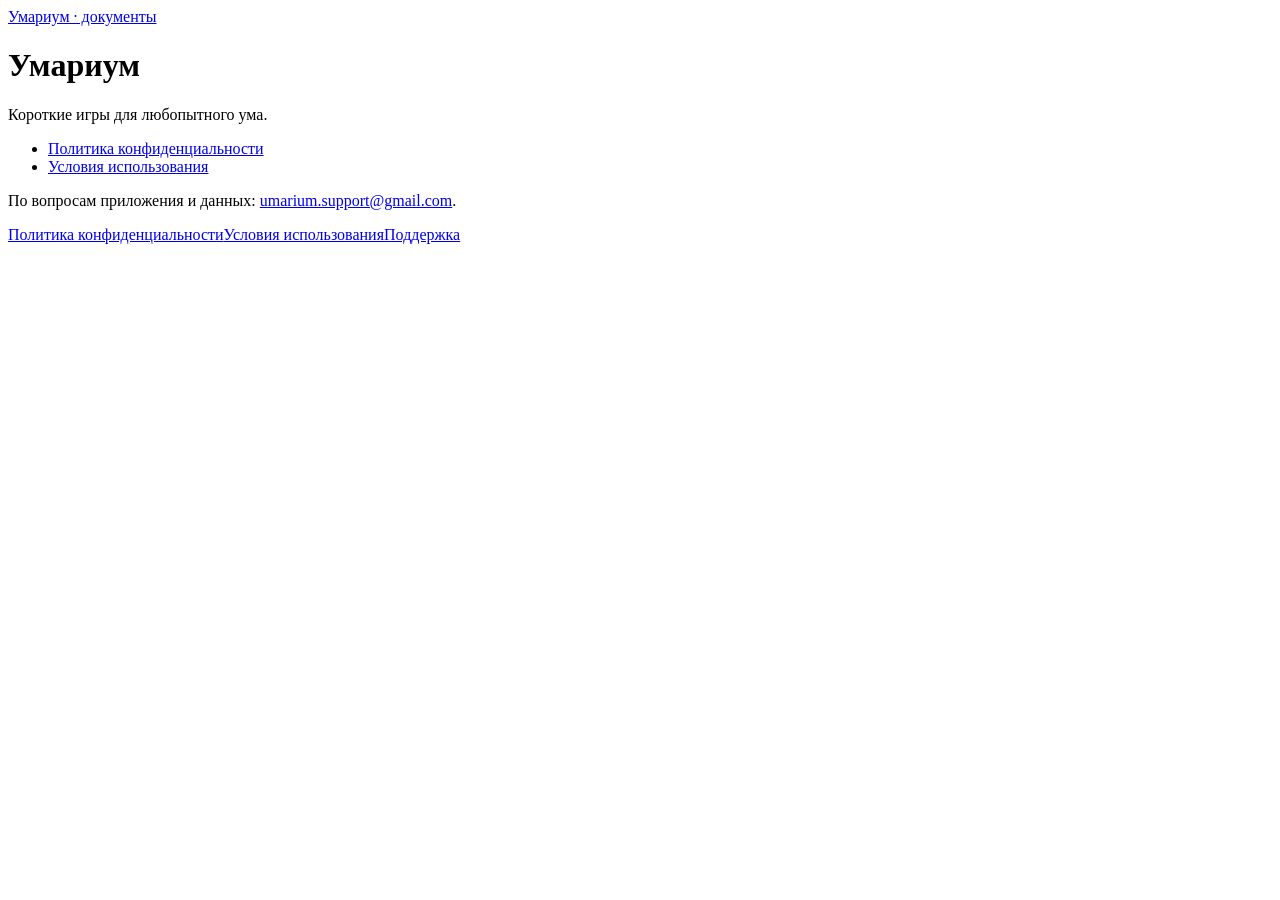
==== index.html @ 93b50094 "Create index.html" ====
<!doctype html>
<html lang="ru"><head><meta charset="utf-8"><meta name="viewport" content="width=device-width,initial-scale=1"><meta name="color-scheme" content="light"><title>Документы «Умариума»</title><link rel="stylesheet" href="style.css"><link rel="icon" href="data:,"></head><body><main><header><a href="index.html">Умариум · документы</a></header><h1>Умариум</h1><p>Короткие игры для любопытного ума.</p><ul><li><a href="privacy-policy.html">Политика конфиденциальности</a></li><li><a href="terms-of-use.html">Условия использования</a></li></ul><p>По вопросам приложения и данных: <a href="mailto:umarium.support@gmail.com">umarium.support@gmail.com</a>.</p><footer><nav><a href="privacy-policy.html">Политика конфиденциальности</a><a href="terms-of-use.html">Условия использования</a><a href="mailto:umarium.support@gmail.com">Поддержка</a></nav></footer></main></body></html>
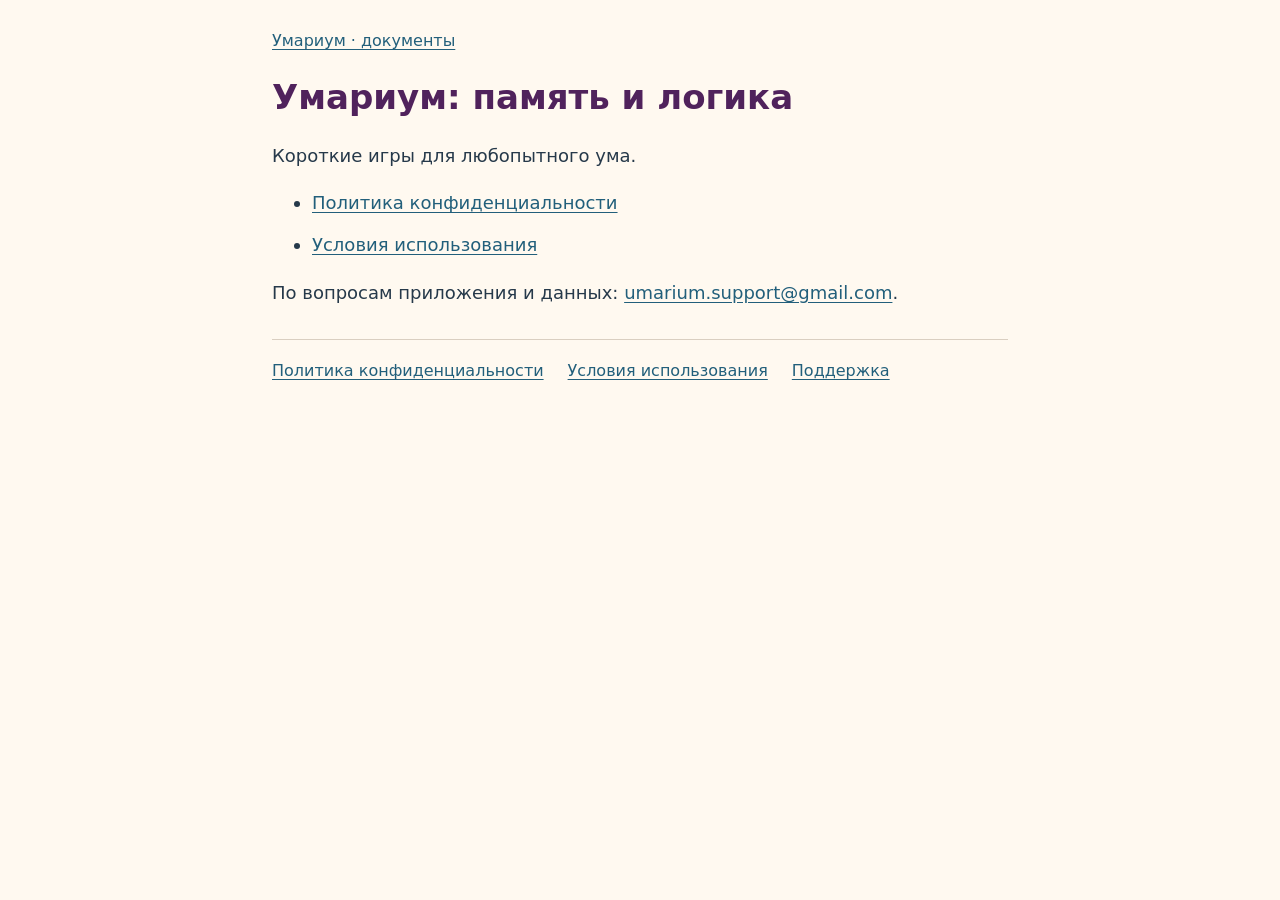
==== commit 6bd8577a: "Update Umarium name and current privacy documents" ====
--- a/index.html
+++ b/index.html
@@ -1,2 +1,2 @@
 <!doctype html>
-<html lang="ru"><head><meta charset="utf-8"><meta name="viewport" content="width=device-width,initial-scale=1"><meta name="color-scheme" content="light"><title>Документы «Умариума»</title><link rel="stylesheet" href="style.css"><link rel="icon" href="data:,"></head><body><main><header><a href="index.html">Умариум · документы</a></header><h1>Умариум</h1><p>Короткие игры для любопытного ума.</p><ul><li><a href="privacy-policy.html">Политика конфиденциальности</a></li><li><a href="terms-of-use.html">Условия использования</a></li></ul><p>По вопросам приложения и данных: <a href="mailto:umarium.support@gmail.com">umarium.support@gmail.com</a>.</p><footer><nav><a href="privacy-policy.html">Политика конфиденциальности</a><a href="terms-of-use.html">Условия использования</a><a href="mailto:umarium.support@gmail.com">Поддержка</a></nav></footer></main></body></html>
+<html lang="ru"><head><meta charset="utf-8"><meta name="viewport" content="width=device-width,initial-scale=1"><meta name="color-scheme" content="light"><title>Документы «Умариума»</title><link rel="stylesheet" href="style.css"><link rel="icon" href="data:,"></head><body><main><header><a href="index.html">Умариум · документы</a></header><h1>Умариум: память и логика</h1><p>Короткие игры для любопытного ума.</p><ul><li><a href="privacy-policy.html">Политика конфиденциальности</a></li><li><a href="terms-of-use.html">Условия использования</a></li></ul><p>По вопросам приложения и данных: <a href="mailto:umarium.support@gmail.com">umarium.support@gmail.com</a>.</p><footer><nav><a href="privacy-policy.html">Политика конфиденциальности</a><a href="terms-of-use.html">Условия использования</a><a href="mailto:umarium.support@gmail.com">Поддержка</a></nav></footer></main></body></html>
--- a/style.css
+++ b/style.css
@@ -0,0 +1 @@
+*{box-sizing:border-box}body{margin:0;background:#fff9f0;color:#26394a;font:18px/1.65 system-ui,-apple-system,"Segoe UI",sans-serif}main{max-width:780px;margin:auto;padding:28px 22px 48px}h1{font-size:clamp(25px,5vw,34px);line-height:1.2;color:#50225c;overflow-wrap:anywhere}h2{font-size:23px;line-height:1.35;margin-top:32px}p{overflow-wrap:anywhere}a{color:#225f7b;text-underline-offset:3px}a:focus-visible{outline:3px solid #225f7b;outline-offset:5px}header,footer{font-size:16px}footer{border-top:1px solid #dacfc1;margin-top:32px;padding-top:18px}nav{display:flex;flex-wrap:wrap;gap:12px 24px}li{margin:12px 0}@media(prefers-reduced-motion:no-preference){html{scroll-behavior:smooth}}
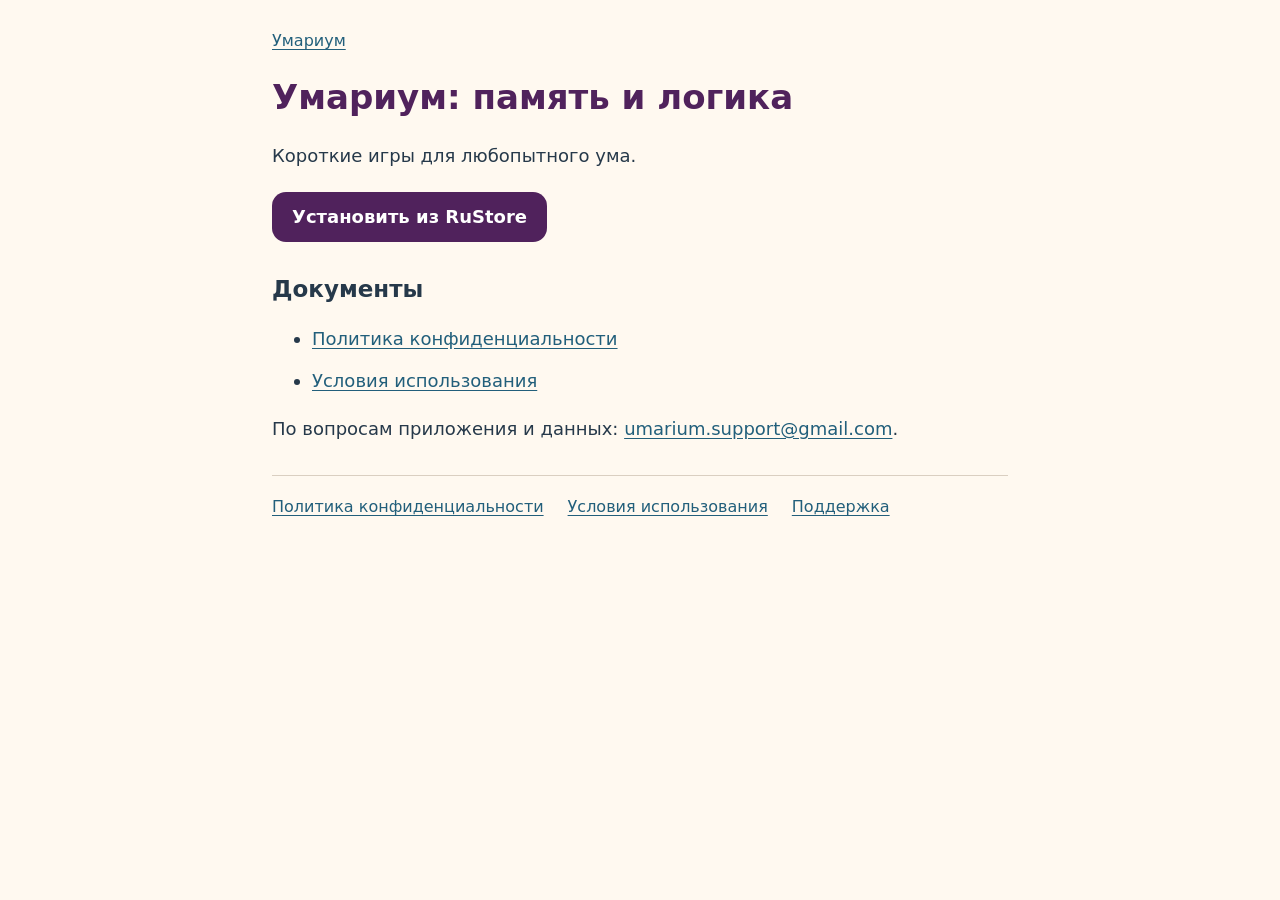
==== commit 19746a23: "Add RuStore install link to Umarium website" ====
--- a/index.html
+++ b/index.html
@@ -1,2 +1,33 @@
 <!doctype html>
-<html lang="ru"><head><meta charset="utf-8"><meta name="viewport" content="width=device-width,initial-scale=1"><meta name="color-scheme" content="light"><title>Документы «Умариума»</title><link rel="stylesheet" href="style.css"><link rel="icon" href="data:,"></head><body><main><header><a href="index.html">Умариум · документы</a></header><h1>Умариум: память и логика</h1><p>Короткие игры для любопытного ума.</p><ul><li><a href="privacy-policy.html">Политика конфиденциальности</a></li><li><a href="terms-of-use.html">Условия использования</a></li></ul><p>По вопросам приложения и данных: <a href="mailto:umarium.support@gmail.com">umarium.support@gmail.com</a>.</p><footer><nav><a href="privacy-policy.html">Политика конфиденциальности</a><a href="terms-of-use.html">Условия использования</a><a href="mailto:umarium.support@gmail.com">Поддержка</a></nav></footer></main></body></html>
+<html lang="ru">
+<head>
+  <meta charset="utf-8">
+  <meta name="viewport" content="width=device-width,initial-scale=1">
+  <meta name="color-scheme" content="light">
+  <title>Умариум: память и логика</title>
+  <meta name="description" content="Короткие игры на память, внимание и логику. Умариум в RuStore, документы приложения и поддержка.">
+  <link rel="stylesheet" href="style.css">
+  <link rel="icon" href="data:,">
+</head>
+<body>
+<main>
+  <header><a href="index.html">Умариум</a></header>
+  <h1>Умариум: память и логика</h1>
+  <p>Короткие игры для любопытного ума.</p>
+  <p class="store-actions"><a class="store-button" href="https://www.rustore.ru/catalog/app/ru.braingames.memoryfive">Установить из RuStore</a></p>
+  <section aria-labelledby="documents-title">
+    <h2 id="documents-title">Документы</h2>
+    <ul>
+      <li><a href="privacy-policy.html">Политика конфиденциальности</a></li>
+      <li><a href="terms-of-use.html">Условия использования</a></li>
+    </ul>
+  </section>
+  <p>По вопросам приложения и данных: <a href="mailto:umarium.support@gmail.com">umarium.support@gmail.com</a>.</p>
+  <footer><nav aria-label="Документы и поддержка">
+    <a href="privacy-policy.html">Политика конфиденциальности</a>
+    <a href="terms-of-use.html">Условия использования</a>
+    <a href="mailto:umarium.support@gmail.com">Поддержка</a>
+  </nav></footer>
+</main>
+</body>
+</html>
--- a/style.css
+++ b/style.css
@@ -1 +1,4 @@
-*{box-sizing:border-box}body{margin:0;background:#fff9f0;color:#26394a;font:18px/1.65 system-ui,-apple-system,"Segoe UI",sans-serif}main{max-width:780px;margin:auto;padding:28px 22px 48px}h1{font-size:clamp(25px,5vw,34px);line-height:1.2;color:#50225c;overflow-wrap:anywhere}h2{font-size:23px;line-height:1.35;margin-top:32px}p{overflow-wrap:anywhere}a{color:#225f7b;text-underline-offset:3px}a:focus-visible{outline:3px solid #225f7b;outline-offset:5px}header,footer{font-size:16px}footer{border-top:1px solid #dacfc1;margin-top:32px;padding-top:18px}nav{display:flex;flex-wrap:wrap;gap:12px 24px}li{margin:12px 0}@media(prefers-reduced-motion:no-preference){html{scroll-behavior:smooth}}
+*{box-sizing:border-box}body{margin:0;background:#fff9f0;color:#26394a;font:18px/1.65 system-ui,-apple-system,"Segoe UI",sans-serif}main{max-width:780px;margin:auto;padding:28px 22px 48px}h1{font-size:clamp(25px,5vw,34px);line-height:1.2;color:#50225c;overflow-wrap:anywhere}h2{font-size:23px;line-height:1.35;margin-top:32px}p{overflow-wrap:anywhere}a{color:#225f7b;text-underline-offset:3px}a:focus-visible{outline:3px solid #225f7b;outline-offset:5px}header,footer{font-size:16px}footer{border-top:1px solid #dacfc1;margin-top:32px;padding-top:18px}nav{display:flex;flex-wrap:wrap;gap:12px 24px}li{margin:12px 0}@media(prefers-reduced-motion:no-preference){html{scroll-behavior:smooth}}
+.store-actions{margin:22px 0 28px}
+.store-button{display:inline-flex;align-items:center;justify-content:center;min-height:48px;max-width:100%;padding:10px 20px;border-radius:14px;background:#50225c;color:#fff;font-weight:600;text-align:center;text-decoration:none}
+@media(hover:hover){.store-button:hover{background:#6b3179}}
